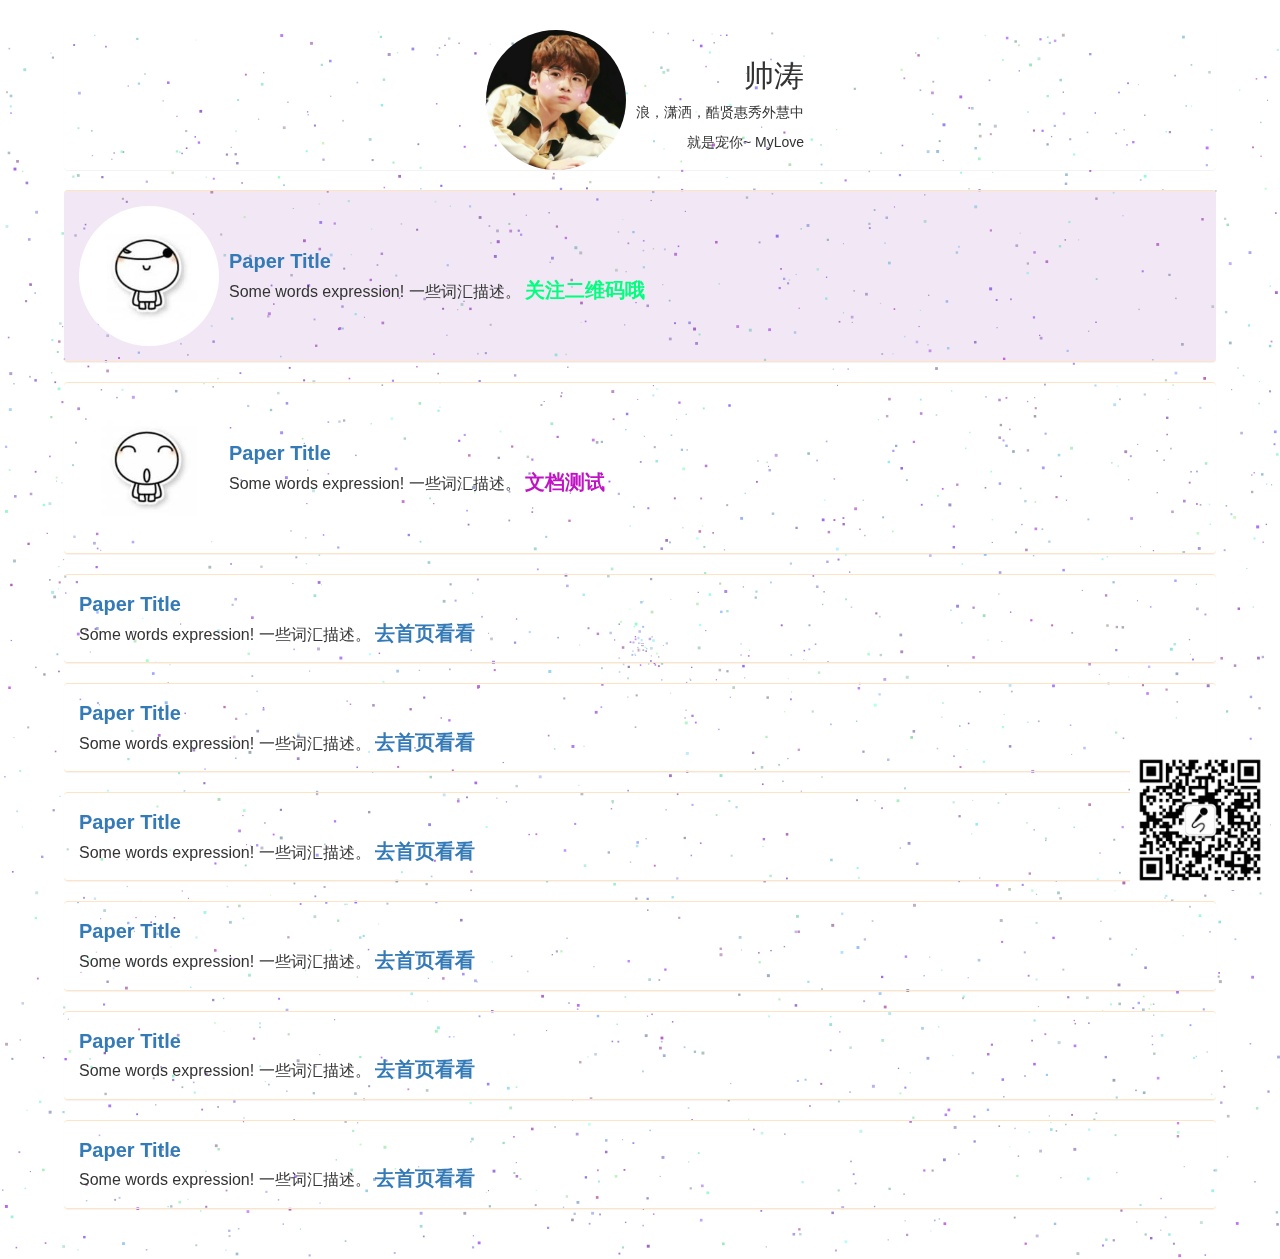
==== index.html @ 107cb834 "td-140" ====
<!DOCTYPE html>
<html lang="en">

<head>
    <meta charset="UTF-8">
    <meta name="viewport" content="width=device-width, initial-scale=1.0">
    <meta http-equiv="X-UA-Compatible" content="ie=edge">
    <title>宠溺</title>
    <link href="bootstrap.css" rel="stylesheet">
    <link href="favicon.ico" rel="shortcut icon">
    <link rel="stylesheet" href="tao.css">
    <script src="jquery.js"></script>
    <script src="bootstrap.js"></script>
</head>

<body>
    <canvas id=canvas></canvas>
    <div class="main">
        <div class="mainpage">
            <!-- <div style="height:30px"></div> -->
            <div class="panel panel-default personalinfo">
                <table id="touxiang">
                    <tr>
                        <td>
                            <img src="tao.jpg" class="img-responsive" alt="Responsive image" style="width:140px;height:140px;border-radius:50%">
                        </td>
                        <td class="person-label" align="right">
                            <h2>帅涛</h2>
                            <p>浪，潇洒，酷贤惠秀外慧中</p>
                            <p>就是宠你~ MyLove</p>
                        </td>
                    </tr>
                </table>
            </div>

            <!--以下是内容-->
            <div class="panel panel-default content1">
                <div class="panel-body news-body">
                    <table id="neirong1">
                        <tr>
                            <td style="width:140px">
                                <img src="pic1.jpg" class="img-responsive" alt="Responsive image" style="width:140px;height:140px;border-radius:50%">
                            </td>
                            <td class="person-label">
                                <a href="">Paper Title</a>
                                <div class="news">
                                    Some words expression! 一些词汇描述。
                                    <a href="erweima_highpx.html" style="color:springgreen">关注二维码哦</a>
                                </div>
                            </td>
                        </tr>
                    </table>

                </div>
            </div>


            <!--以下是内容-->
            <div class="panel panel-default content2">
                <div class="panel-body news-body">
                    <table id="neirong2">
                        <tr>
                            <td>
                                <img src="pic2.jpg" class="img-responsive" alt="Responsive image" style="width:140px;height:140px;border-radius:50%">
                            </td>
                            <td class="person-label">
                                <a href="">Paper Title</a>
                                <div class="news">
                                    Some words expression! 一些词汇描述。
                                    <a href="newlink.html" style="color:rgb(191, 19, 197)" >文档测试</a>
                                </div>
                            </td>
                        </tr>
                    </table>
                </div>
            </div>



            <!--以下是内容-->
            <div class="panel panel-default content3">
                <div class="panel-body news-body">
                    <a href="">Paper Title</a>
                    <div class="news">
                        Some words expression! 一些词汇描述。
                        <a href="#">去首页看看</a>
                    </div>
                </div>
            </div>




            <!--以下是内容-->
            <div class="panel panel-default content4">
                <div class="panel-body news-body">
                    <a href="">Paper Title</a>
                    <div class="news">
                        Some words expression! 一些词汇描述。
                        <a href="#">去首页看看</a>
                    </div>
                </div>
            </div>


            <!--以下是内容-->
            <div class="panel panel-default content5">
                <div class="panel-body news-body">
                    <a href="">Paper Title</a>
                    <div class="news">
                        Some words expression! 一些词汇描述。
                        <a href="#">去首页看看</a>
                    </div>
                </div>
            </div>

            <!--以下是内容-->
            <div class="panel panel-default content6">
                <div class="panel-body news-body">
                    <a href="">Paper Title</a>
                    <div class="news">
                        Some words expression! 一些词汇描述。
                        <a href="#">去首页看看</a>
                    </div>
                </div>
            </div>

            <!--以下是内容-->
            <div class="panel panel-default content7">
                <div class="panel-body news-body">
                    <a href="">Paper Title</a>
                    <div class="news">
                        Some words expression! 一些词汇描述。
                        <a href="#">去首页看看</a>
                    </div>
                </div>
            </div>

            <!--以下是内容-->
            <div class="panel panel-default content8">
                <div class="panel-body news-body">
                    <a href="">Paper Title</a>
                    <div class="news">
                        Some words expression! 一些词汇描述。
                        <a href="#">去首页看看</a>
                    </div>
                </div>
            </div>


            <div style="height:30px"></div>


        </div>
    </div>
    <div>
        <img src="pic.jpg" alt="二维码.jpg" title="公众号" style="width:140px; position:fixed; right:10px; bottom:10px">
    </div>



    <script src="index.js"></script>
</body>

</html>
---- tao.css ----
html,body{
    margin: 0;
    padding: 0;
    width: 100%;
    /* height: 100%; */
    /* overflow: hidden; */
}
.main{    
    width: 100%;
    height: 100%;
    z-index: 999;
}
.mainpage{
    width: 90%;
    height: 100%;
    margin: 0 auto;
    /* border: 1px solid; */
}

@media screen and (max-width:1200px){
    .mainpage{
        width: 80%;
    }
}
@media screen and (max-width:600px){
    .mainpage{
        width: 90%;
    }
} 
@media screen and (max-width:300px){
    .mainpage{
        width: 100%;
    }
}


.person-page{
    height: 170px;
}

.person-page img{
width: 140px;
height: 140px;
border-radius: 50%;
}

.person-img{
    margin-top: 15px;
    margin-left: 15px;
    text-align: center;
    float: left;
    display: inline;
}

.person-label{
   position: relative;
   left: 10px;
}

.news{
    font-size: 16px;
    font-family: arial,sans-serif;
}
.news-body a{
    font-size: 20px;
    font-weight: bold
}

canvas {
    position: absolute;
    /* cursor: none; */
    z-index: -1;
}

#touxiang{
    margin: 0 auto;
}


/* 
@media(min-width:300px){
    img{
        width:10px;
        height: 10px;
        box-sizing:border-box;
        padding:10px;
    }
} */

/* @media(max-width:300px){
    img{
        width:10%;
        height:10%;        
    }
} */

.personalinfo{
    border-style: none;
    margin-top: 30px;
    
}

.panel{
    border-left-style: none;
    border-right-style: none;
    /* background-color: #fff0ff; */
    background-color: #fff0;
    border-top-color: bisque;
    border-bottom-color: bisque;
    
}

.content1{
    background-color: #aa6abd27;
}



a:hover{
    color: aqua;
}
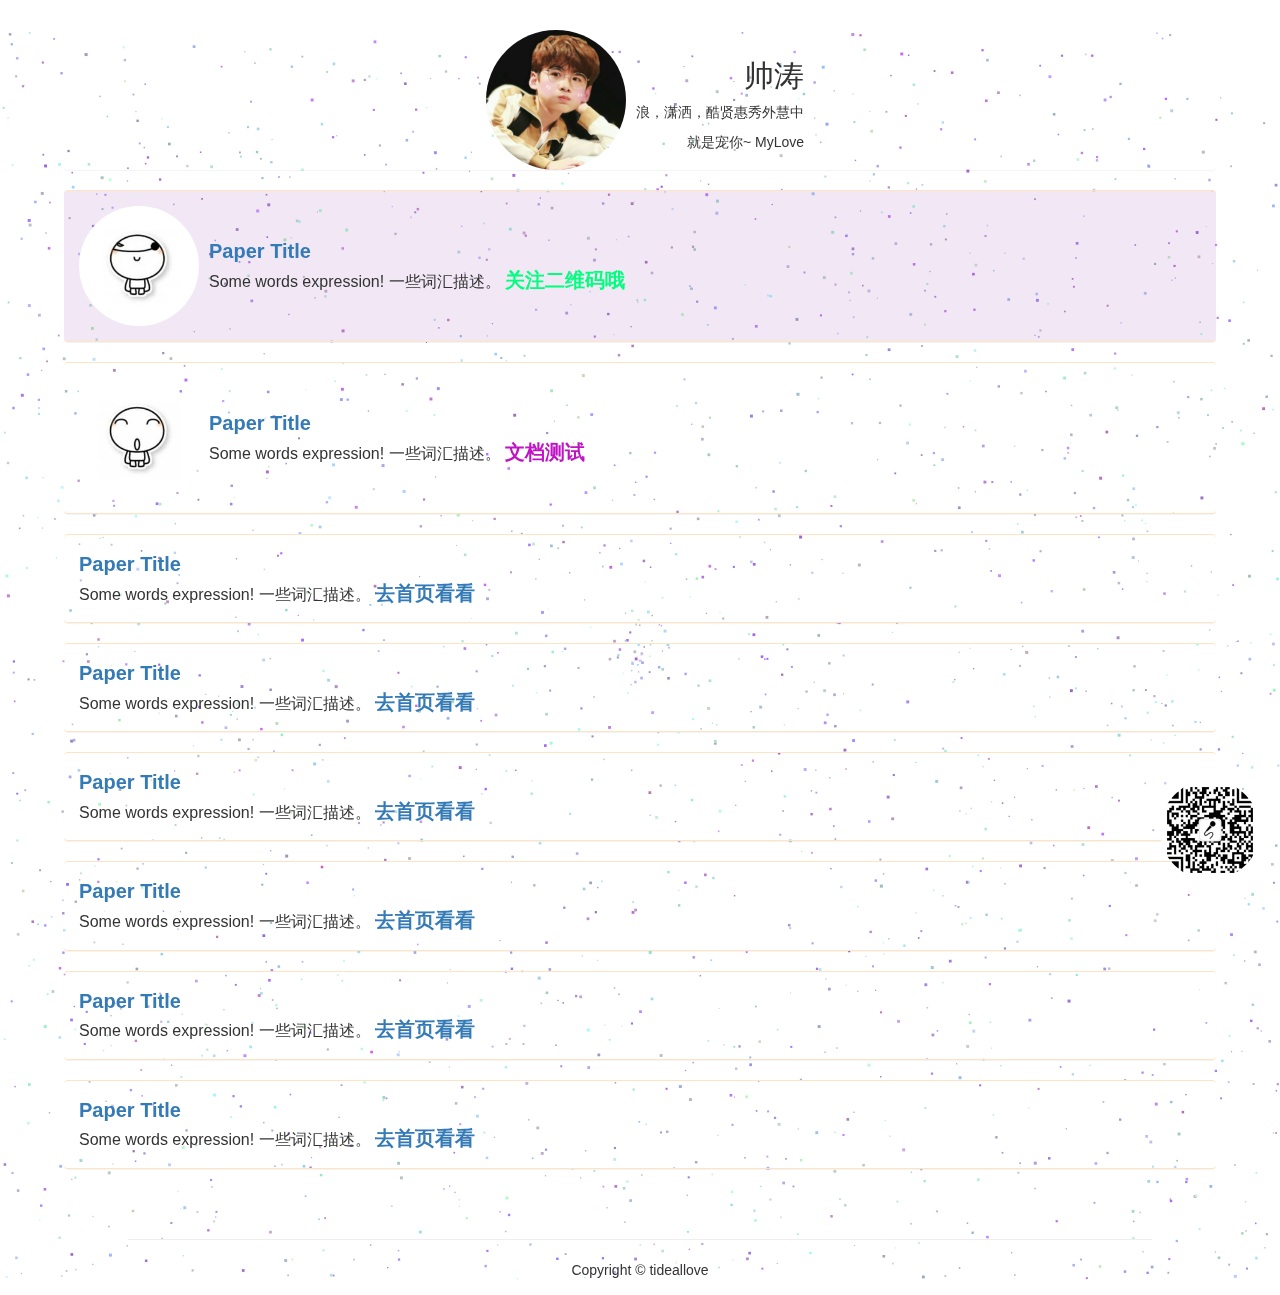
==== commit 4b569a02: "123" ====
--- a/index.html
+++ b/index.html
@@ -38,8 +38,8 @@
                 <div class="panel-body news-body">
                     <table id="neirong1">
                         <tr>
-                            <td style="width:140px">
-                                <img src="pic1.jpg" class="img-responsive" alt="Responsive image" style="width:140px;height:140px;border-radius:50%">
+                            <td style="width:120px">
+                                <img src="pic1.jpg" class="img-responsive" alt="Responsive image" style="width:120px;height:120px;border-radius:50%">
                             </td>
                             <td class="person-label">
                                 <a href="">Paper Title</a>
@@ -58,10 +58,10 @@
             <!--以下是内容-->
             <div class="panel panel-default content2">
                 <div class="panel-body news-body">
-                    <table id="neirong2">
+                    <table id="neirong2" >
                         <tr>
-                            <td>
-                                <img src="pic2.jpg" class="img-responsive" alt="Responsive image" style="width:140px;height:140px;border-radius:50%">
+                            <td style="width:120px">
+                                <img src="pic2.jpg" class="img-responsive" alt="Responsive image" style="width:120px;height:120px;border-radius:50%">
                             </td>
                             <td class="person-label">
                                 <a href="">Paper Title</a>
@@ -154,7 +154,12 @@
         </div>
     </div>
     <div>
-        <img src="pic.jpg" alt="二维码.jpg" title="公众号" style="width:140px; position:fixed; right:10px; bottom:10px">
+        <img src="pic.jpg" alt="二维码.jpg" title="公众号" style="width:100px; position:fixed; right:20px; bottom:20px; border-radius:50%">
+    </div>
+
+    <div id="footer">
+        <hr width = 80%>
+        <p>Copyright &copy; tideallove</p>
     </div>
 
 
--- a/tao.css
+++ b/tao.css
@@ -114,7 +114,10 @@
     background-color: #aa6abd27;
 }
 
-
+#footer{
+    margin-bottom: 15px;
+    text-align: center;
+}
 
 a:hover{
     color: aqua;
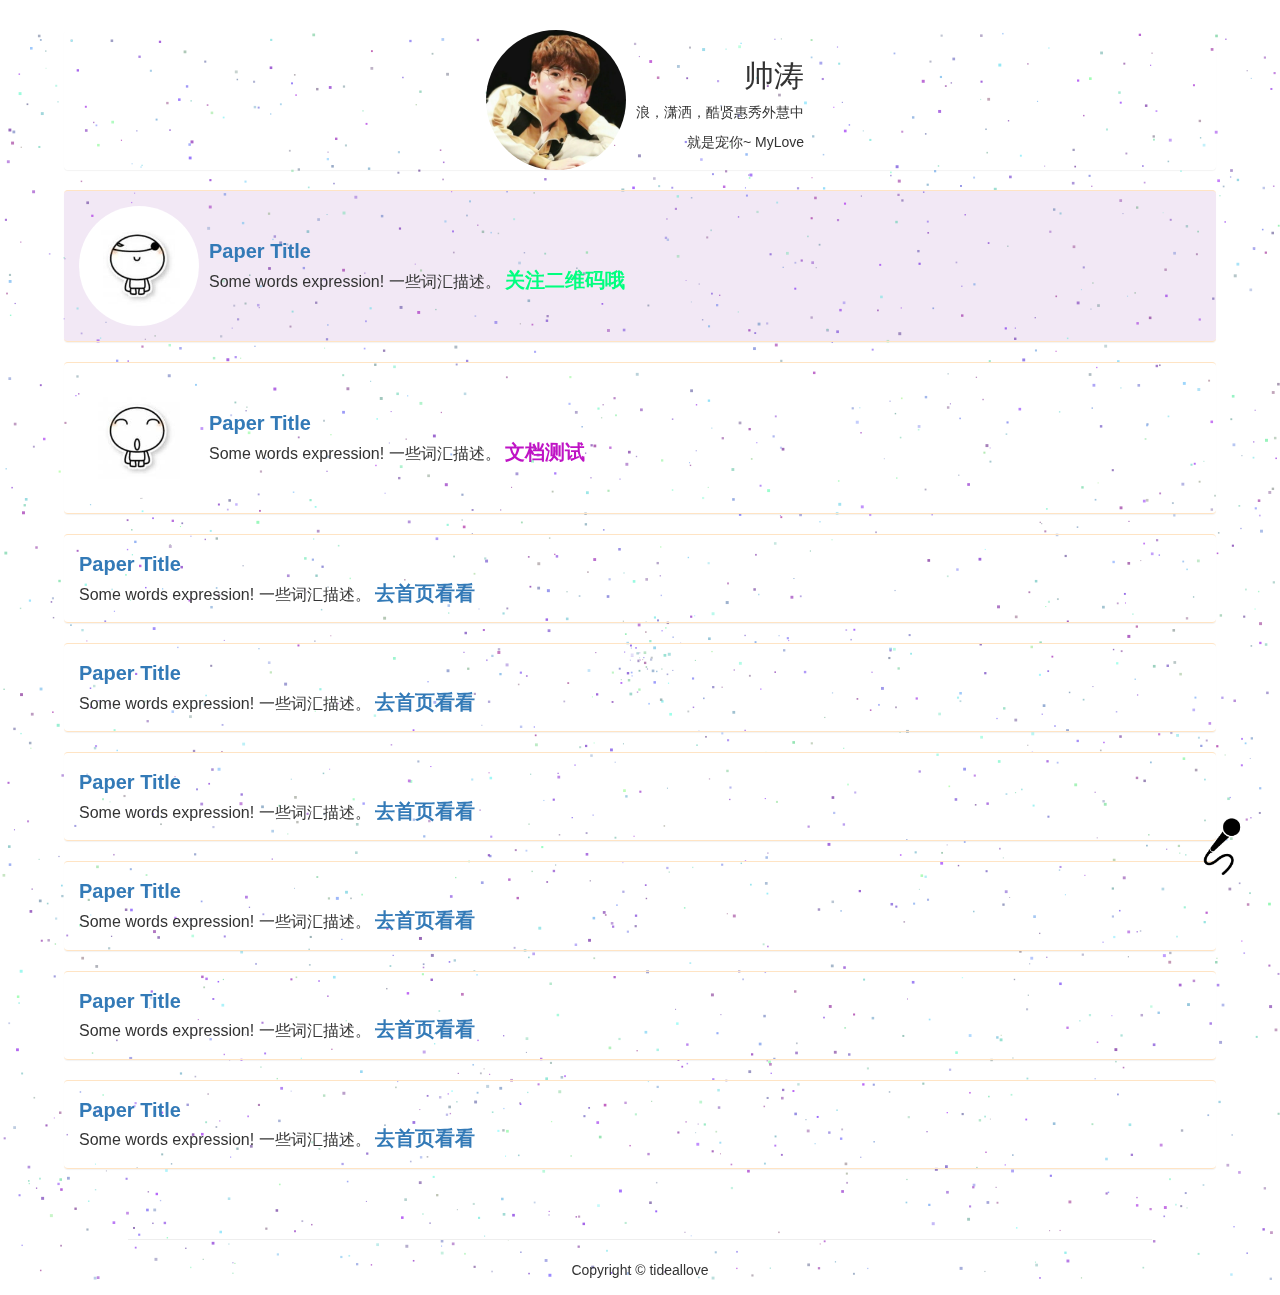
==== commit 706333b5: "12121" ====
--- a/index.html
+++ b/index.html
@@ -45,7 +45,7 @@
                                 <a href="">Paper Title</a>
                                 <div class="news">
                                     Some words expression! 一些词汇描述。
-                                    <a href="erweima_highpx.html" style="color:springgreen">关注二维码哦</a>
+                                    <a href="QR_code.html" style="color:springgreen">关注二维码哦</a>
                                 </div>
                             </td>
                         </tr>
@@ -67,7 +67,7 @@
                                 <a href="">Paper Title</a>
                                 <div class="news">
                                     Some words expression! 一些词汇描述。
-                                    <a href="newlink.html" style="color:rgb(191, 19, 197)" >文档测试</a>
+                                    <a href="newPage.html" style="color:rgb(191, 19, 197)" >文档测试</a>
                                 </div>
                             </td>
                         </tr>
@@ -154,7 +154,7 @@
         </div>
     </div>
     <div>
-        <img src="pic.jpg" alt="二维码.jpg" title="公众号" style="width:100px; position:fixed; right:20px; bottom:20px; border-radius:50%">
+        <img src="pic.png" alt="可以替换为你想要的图片，注意格式哦" title="Pic" style="width:70px; position:fixed; right:20px; bottom:20px; border-radius:50%">
     </div>
 
     <div id="footer">
--- a/tao.css
+++ b/tao.css
@@ -96,6 +96,7 @@
 
 .personalinfo{
     border-style: none;
+    
     margin-top: 30px;
     
 }
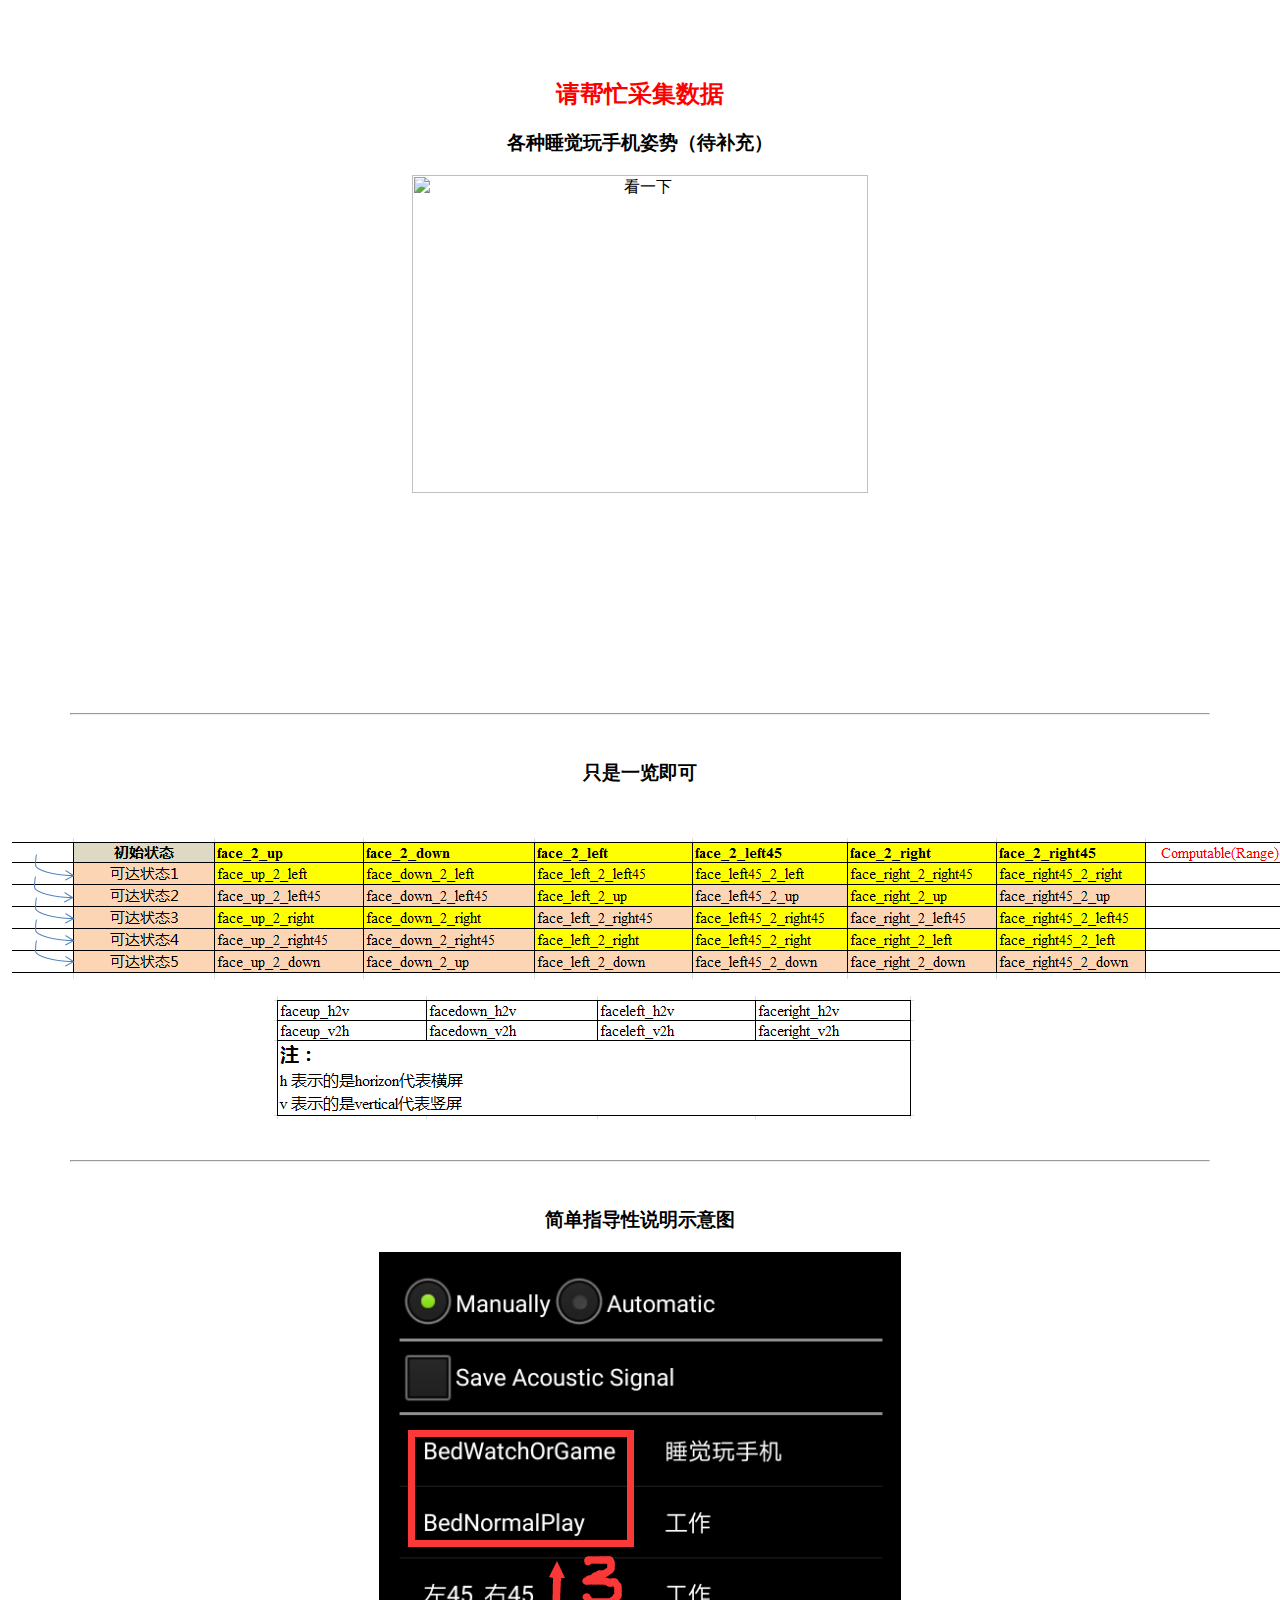
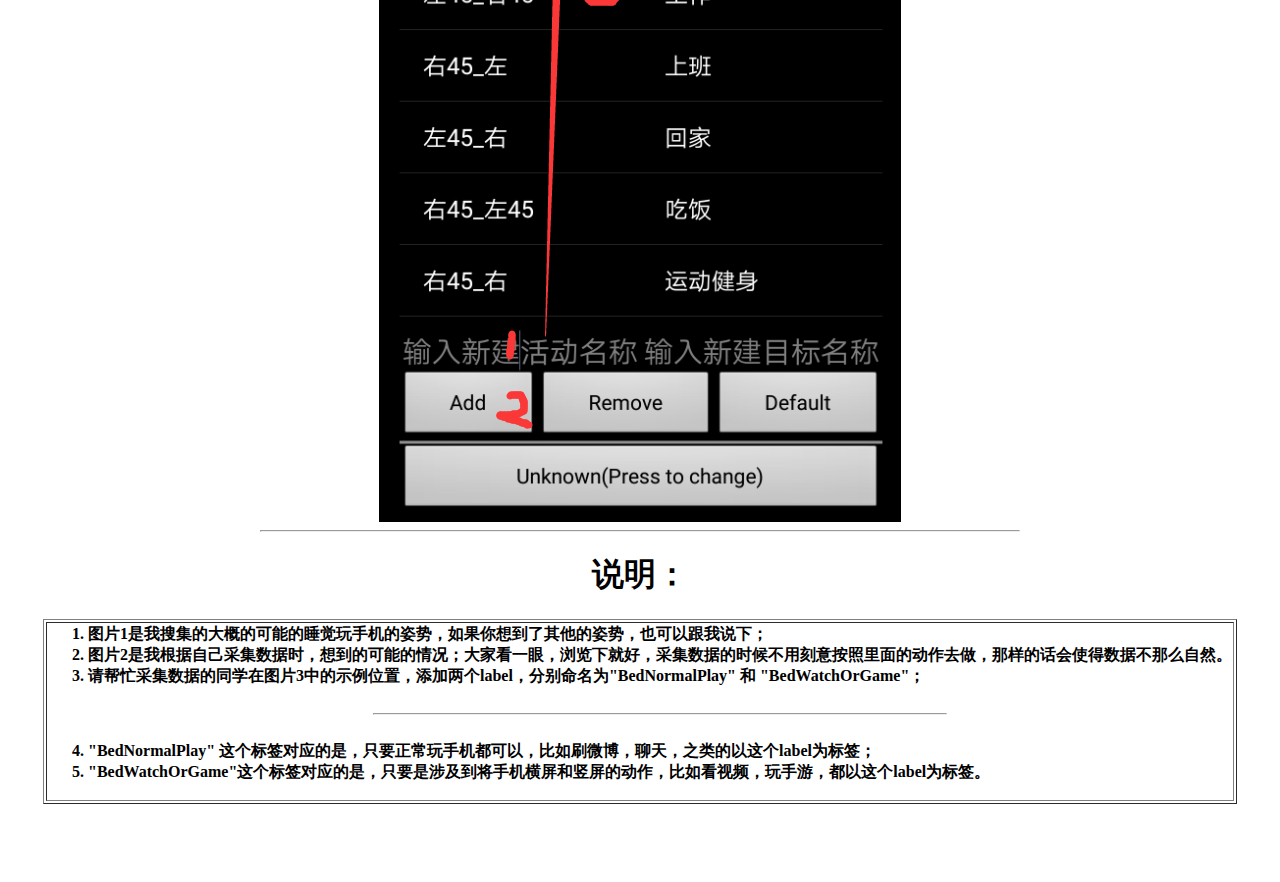
==== commit 597996aa: "collector" ====
--- a/index.html
+++ b/index.html
@@ -1,170 +1,41 @@
-<!DOCTYPE html>
-<html lang="en">
-
+<html>
 <head>
-    <meta charset="UTF-8">
-    <meta name="viewport" content="width=device-width, initial-scale=1.0">
-    <meta http-equiv="X-UA-Compatible" content="ie=edge">
-    <title>宠溺</title>
-    <link href="bootstrap.css" rel="stylesheet">
-    <link href="favicon.ico" rel="shortcut icon">
-    <link rel="stylesheet" href="tao.css">
-    <script src="jquery.js"></script>
-    <script src="bootstrap.js"></script>
+    <meta http-equiv="content-type" content="text/html; charset=UTF-8" >  
+    <title>采集数据说明</title>
 </head>
-
-<body>
-    <canvas id=canvas></canvas>
-    <div class="main">
-        <div class="mainpage">
-            <!-- <div style="height:30px"></div> -->
-            <div class="panel panel-default personalinfo">
-                <table id="touxiang">
-                    <tr>
-                        <td>
-                            <img src="tao.jpg" class="img-responsive" alt="Responsive image" style="width:140px;height:140px;border-radius:50%">
-                        </td>
-                        <td class="person-label" align="right">
-                            <h2>帅涛</h2>
-                            <p>浪，潇洒，酷贤惠秀外慧中</p>
-                            <p>就是宠你~ MyLove</p>
-                        </td>
-                    </tr>
-                </table>
-            </div>
-
-            <!--以下是内容-->
-            <div class="panel panel-default content1">
-                <div class="panel-body news-body">
-                    <table id="neirong1">
-                        <tr>
-                            <td style="width:120px">
-                                <img src="pic1.jpg" class="img-responsive" alt="Responsive image" style="width:120px;height:120px;border-radius:50%">
-                            </td>
-                            <td class="person-label">
-                                <a href="">Paper Title</a>
-                                <div class="news">
-                                    Some words expression! 一些词汇描述。
-                                    <a href="QR_code.html" style="color:springgreen">关注二维码哦</a>
-                                </div>
-                            </td>
-                        </tr>
-                    </table>
-
-                </div>
-            </div>
-
-
-            <!--以下是内容-->
-            <div class="panel panel-default content2">
-                <div class="panel-body news-body">
-                    <table id="neirong2" >
-                        <tr>
-                            <td style="width:120px">
-                                <img src="pic2.jpg" class="img-responsive" alt="Responsive image" style="width:120px;height:120px;border-radius:50%">
-                            </td>
-                            <td class="person-label">
-                                <a href="">Paper Title</a>
-                                <div class="news">
-                                    Some words expression! 一些词汇描述。
-                                    <a href="newPage.html" style="color:rgb(191, 19, 197)" >文档测试</a>
-                                </div>
-                            </td>
-                        </tr>
-                    </table>
-                </div>
-            </div>
-
-
-
-            <!--以下是内容-->
-            <div class="panel panel-default content3">
-                <div class="panel-body news-body">
-                    <a href="">Paper Title</a>
-                    <div class="news">
-                        Some words expression! 一些词汇描述。
-                        <a href="#">去首页看看</a>
-                    </div>
-                </div>
-            </div>
-
-
-
-
-            <!--以下是内容-->
-            <div class="panel panel-default content4">
-                <div class="panel-body news-body">
-                    <a href="">Paper Title</a>
-                    <div class="news">
-                        Some words expression! 一些词汇描述。
-                        <a href="#">去首页看看</a>
-                    </div>
-                </div>
-            </div>
-
-
-            <!--以下是内容-->
-            <div class="panel panel-default content5">
-                <div class="panel-body news-body">
-                    <a href="">Paper Title</a>
-                    <div class="news">
-                        Some words expression! 一些词汇描述。
-                        <a href="#">去首页看看</a>
-                    </div>
-                </div>
-            </div>
-
-            <!--以下是内容-->
-            <div class="panel panel-default content6">
-                <div class="panel-body news-body">
-                    <a href="">Paper Title</a>
-                    <div class="news">
-                        Some words expression! 一些词汇描述。
-                        <a href="#">去首页看看</a>
-                    </div>
-                </div>
-            </div>
-
-            <!--以下是内容-->
-            <div class="panel panel-default content7">
-                <div class="panel-body news-body">
-                    <a href="">Paper Title</a>
-                    <div class="news">
-                        Some words expression! 一些词汇描述。
-                        <a href="#">去首页看看</a>
-                    </div>
-                </div>
-            </div>
-
-            <!--以下是内容-->
-            <div class="panel panel-default content8">
-                <div class="panel-body news-body">
-                    <a href="">Paper Title</a>
-                    <div class="news">
-                        Some words expression! 一些词汇描述。
-                        <a href="#">去首页看看</a>
-                    </div>
-                </div>
-            </div>
-
-
-            <div style="height:30px"></div>
-
-
-        </div>
+<body align = 'center'> 
+    <div style ="height:50px"></div>
+    <h2 ><font face = "行楷" color = 'Red'> 请帮忙采集数据</font> </h2>
+    <h3>各种睡觉玩手机姿势（待补充）</h3>
+    <img src="pic1.png"  title="看一下"  width = 60%/>
+    <br>
+    <hr width = 90%>
+    <br>
+    <h3>只是一览即可</h3>
+    <img src="pic2.png"  title="看一看就好，不用刻意看" />
+    <br>
+    <hr width = 90%>
+    <br>
+    <h3>简单指导性说明示意图</h3>
+    <img src="pic3.png"  title="简单指导性说明示意图" />
+    <br>
+    <hr width = 60%>
+    <h1>说明：</h1>
+    <div width = 80%>
+        <table align = 'center' border>
+            <tr><th><ol align = 'left'>
+                    <li>图片1是我搜集的大概的可能的睡觉玩手机的姿势，如果你想到了其他的姿势，也可以跟我说下；</li>
+                    <li>图片2是我根据自己采集数据时，想到的可能的情况；大家看一眼，浏览下就好，采集数据的时候不用刻意按照里面的动作去做，那样的话会使得数据不那么自然。</li>
+                    <li>请帮忙采集数据的同学在图片3中的示例位置，添加两个label，分别命名为"BedNormalPlay" 和 "BedWatchOrGame"；</li>
+                    <br>
+                    <hr width = 50%>
+                    <br>
+                    <li> "BedNormalPlay" 这个标签对应的是，只要正常玩手机都可以，比如刷微博，聊天，之类的以这个label为标签；</li>
+                    <li> "BedWatchOrGame"这个标签对应的是，只要是涉及到将手机横屏和竖屏的动作，比如看视频，玩手游，都以这个label为标签。</li>
+                </ol></th></tr>
+        </table>
     </div>
-    <div>
-        <img src="pic.png" alt="可以替换为你想要的图片，注意格式哦" title="Pic" style="width:70px; position:fixed; right:20px; bottom:20px; border-radius:50%">
-    </div>
-
-    <div id="footer">
-        <hr width = 80%>
-        <p>Copyright &copy; tideallove</p>
-    </div>
-
-
-
-    <script src="index.js"></script>
+    <div style ="height:70px"></div>
 </body>
 
-</html>+</html>
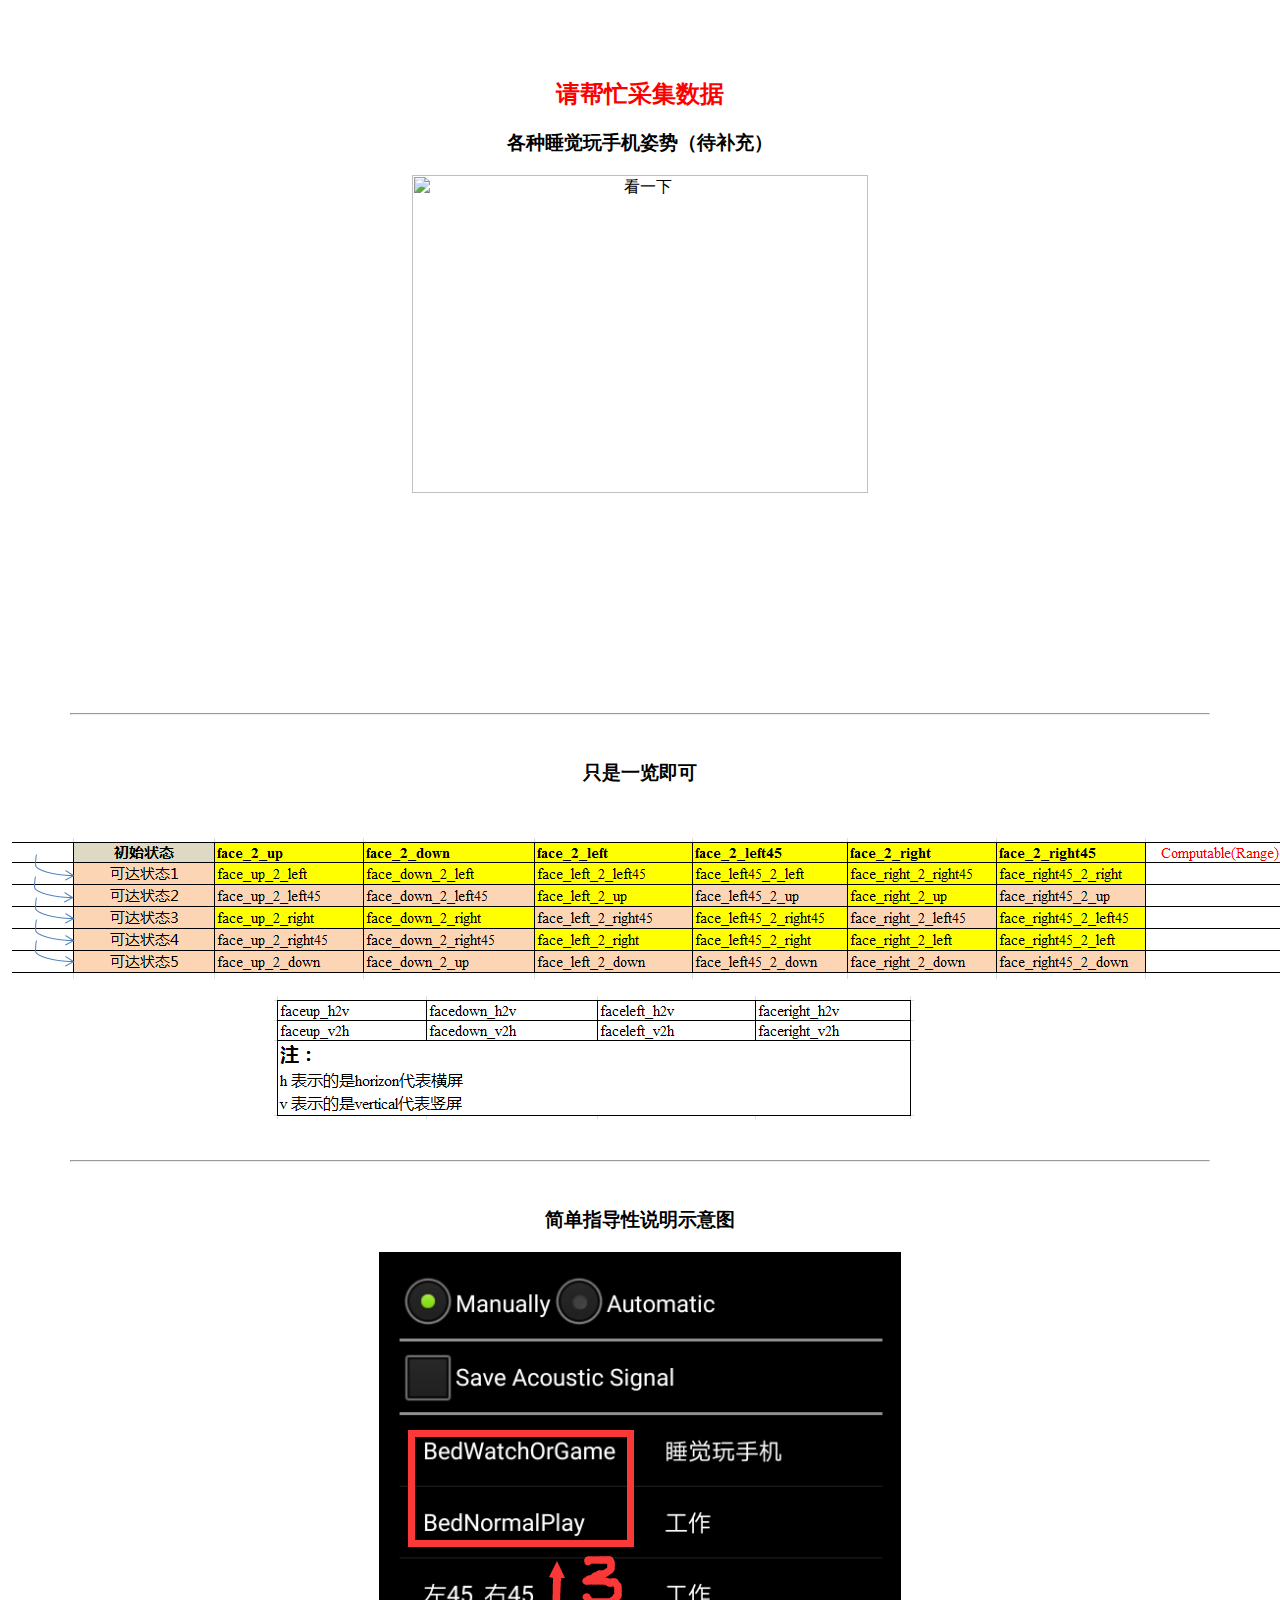
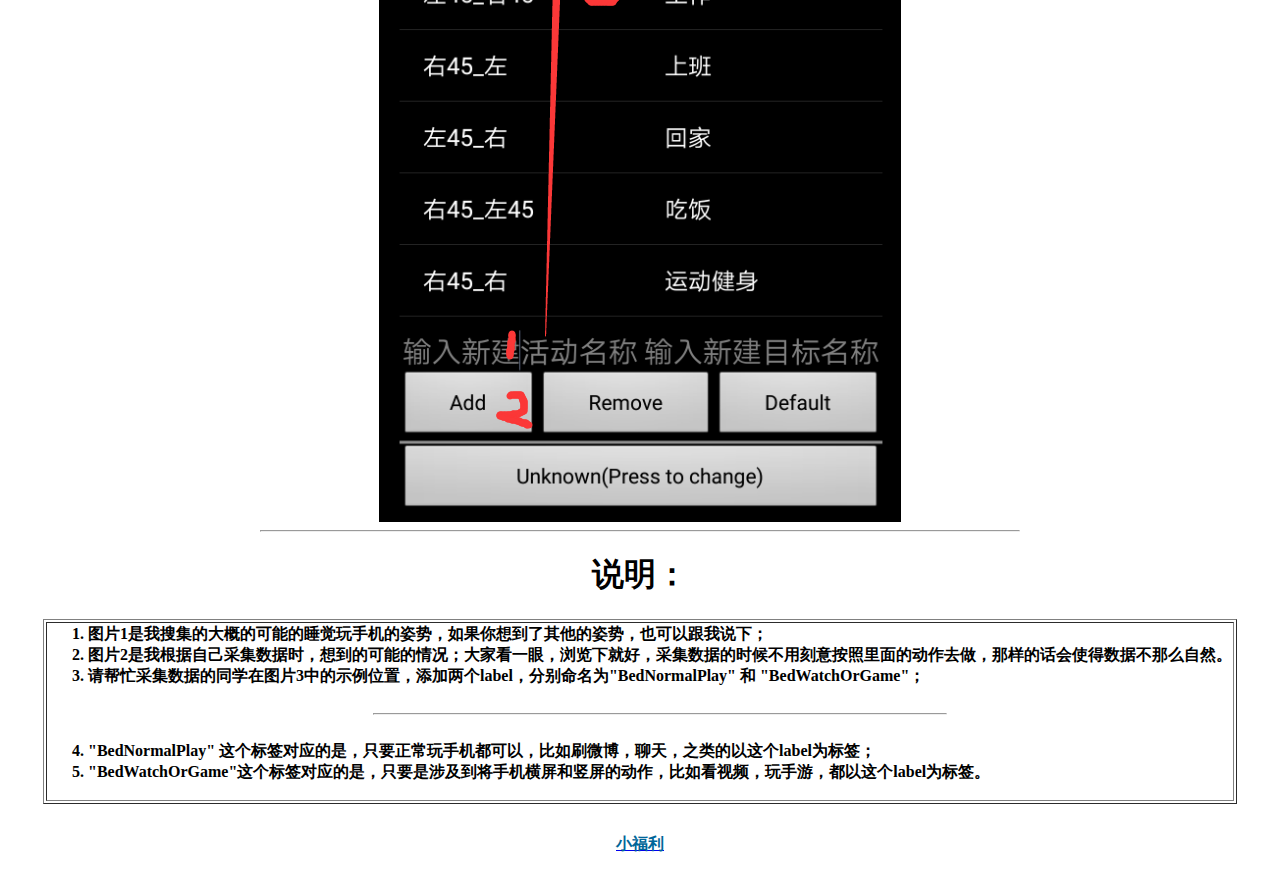
==== commit fa06065f: "1212" ====
--- a/index.html
+++ b/index.html
@@ -3,7 +3,7 @@
     <meta http-equiv="content-type" content="text/html; charset=UTF-8" >  
     <title>采集数据说明</title>
 </head>
-<body align = 'center'> 
+<body align = 'center' > 
     <div style ="height:50px"></div>
     <h2 ><font face = "行楷" color = 'Red'> 请帮忙采集数据</font> </h2>
     <h3>各种睡觉玩手机姿势（待补充）</h3>
@@ -21,7 +21,7 @@
     <br>
     <hr width = 60%>
     <h1>说明：</h1>
-    <div width = 80%>
+    <div width = 80% style="margin: 0 auto;">
         <table align = 'center' border>
             <tr><th><ol align = 'left'>
                     <li>图片1是我搜集的大概的可能的睡觉玩手机的姿势，如果你想到了其他的姿势，也可以跟我说下；</li>
@@ -35,7 +35,13 @@
                 </ol></th></tr>
         </table>
     </div>
-    <div style ="height:70px"></div>
+	<div style ="height:30px"></div>
+	<div ><a href="weka_use.html" target="小福利">
+		<span style="color:#006699;">
+		<strong>小福利</strong>
+		</span>
+	</div>
+    <div style ="height:30px"></div>
 </body>
 
 </html>
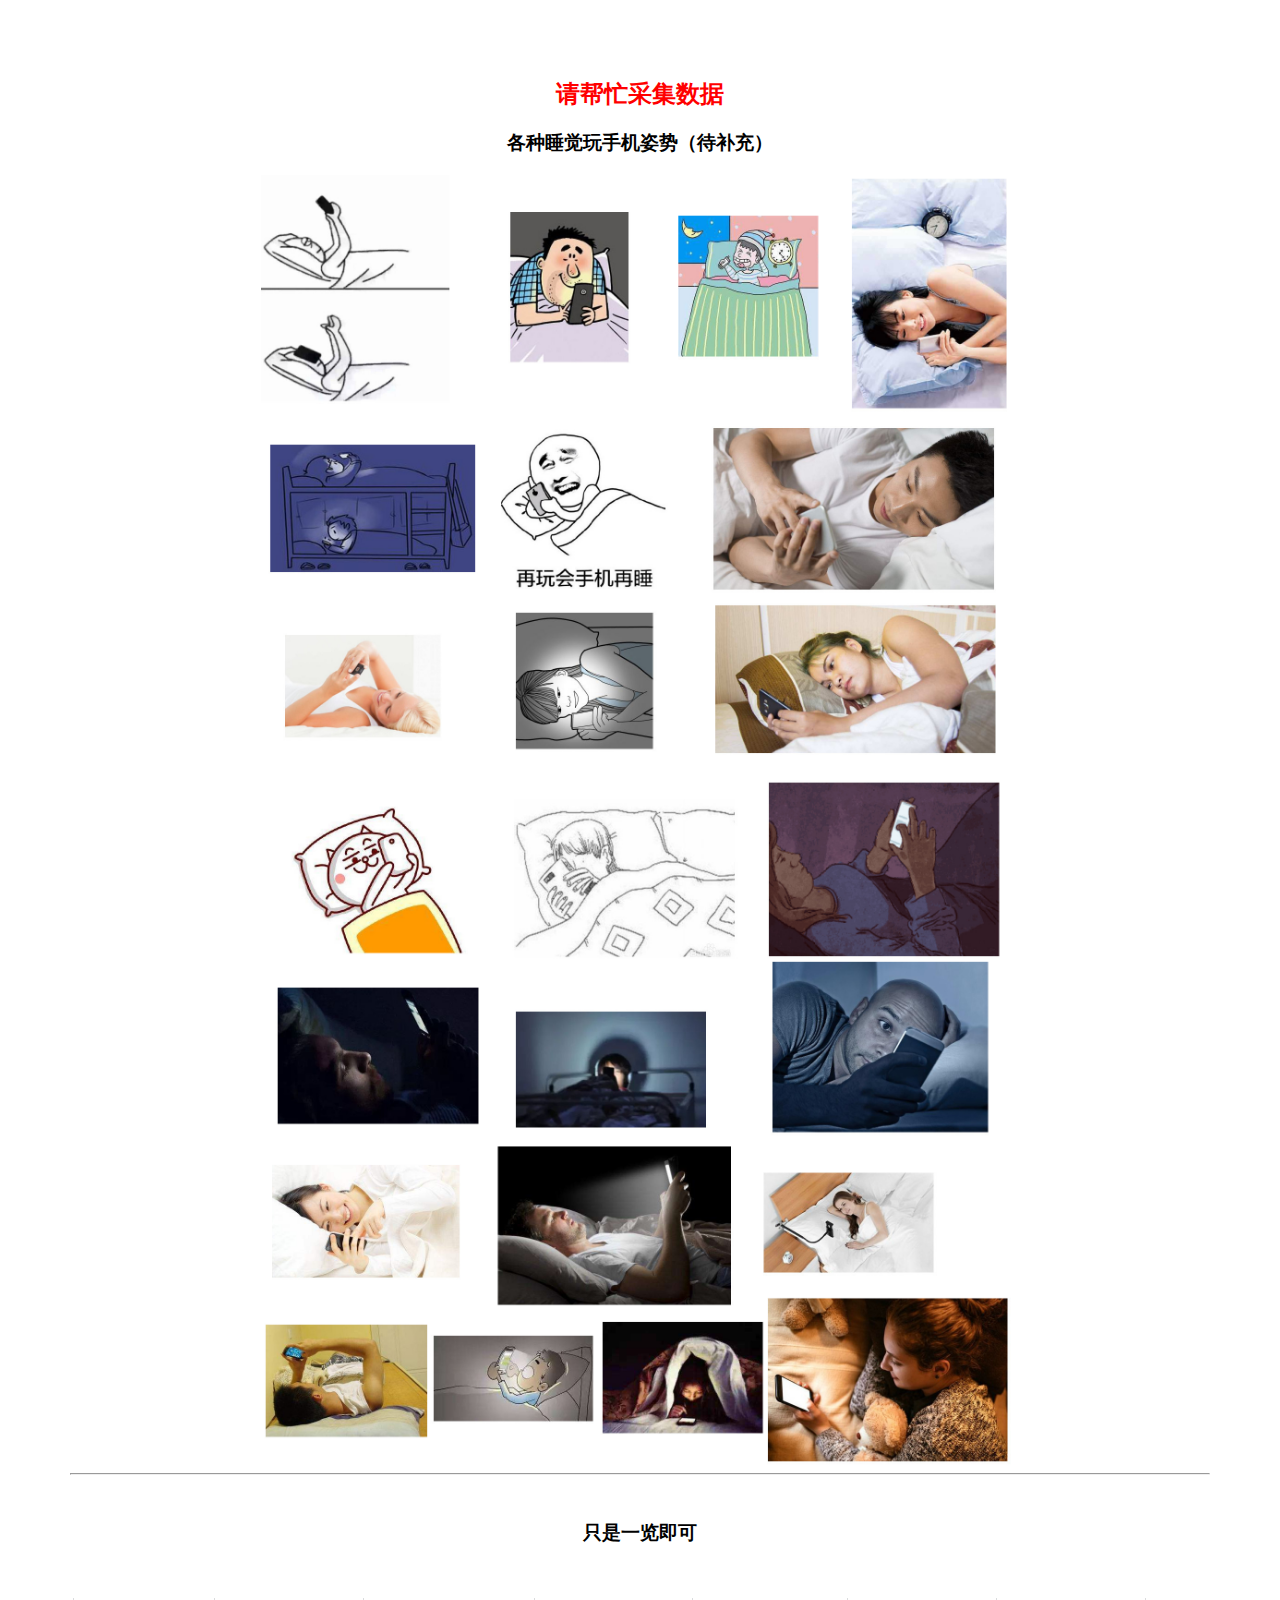
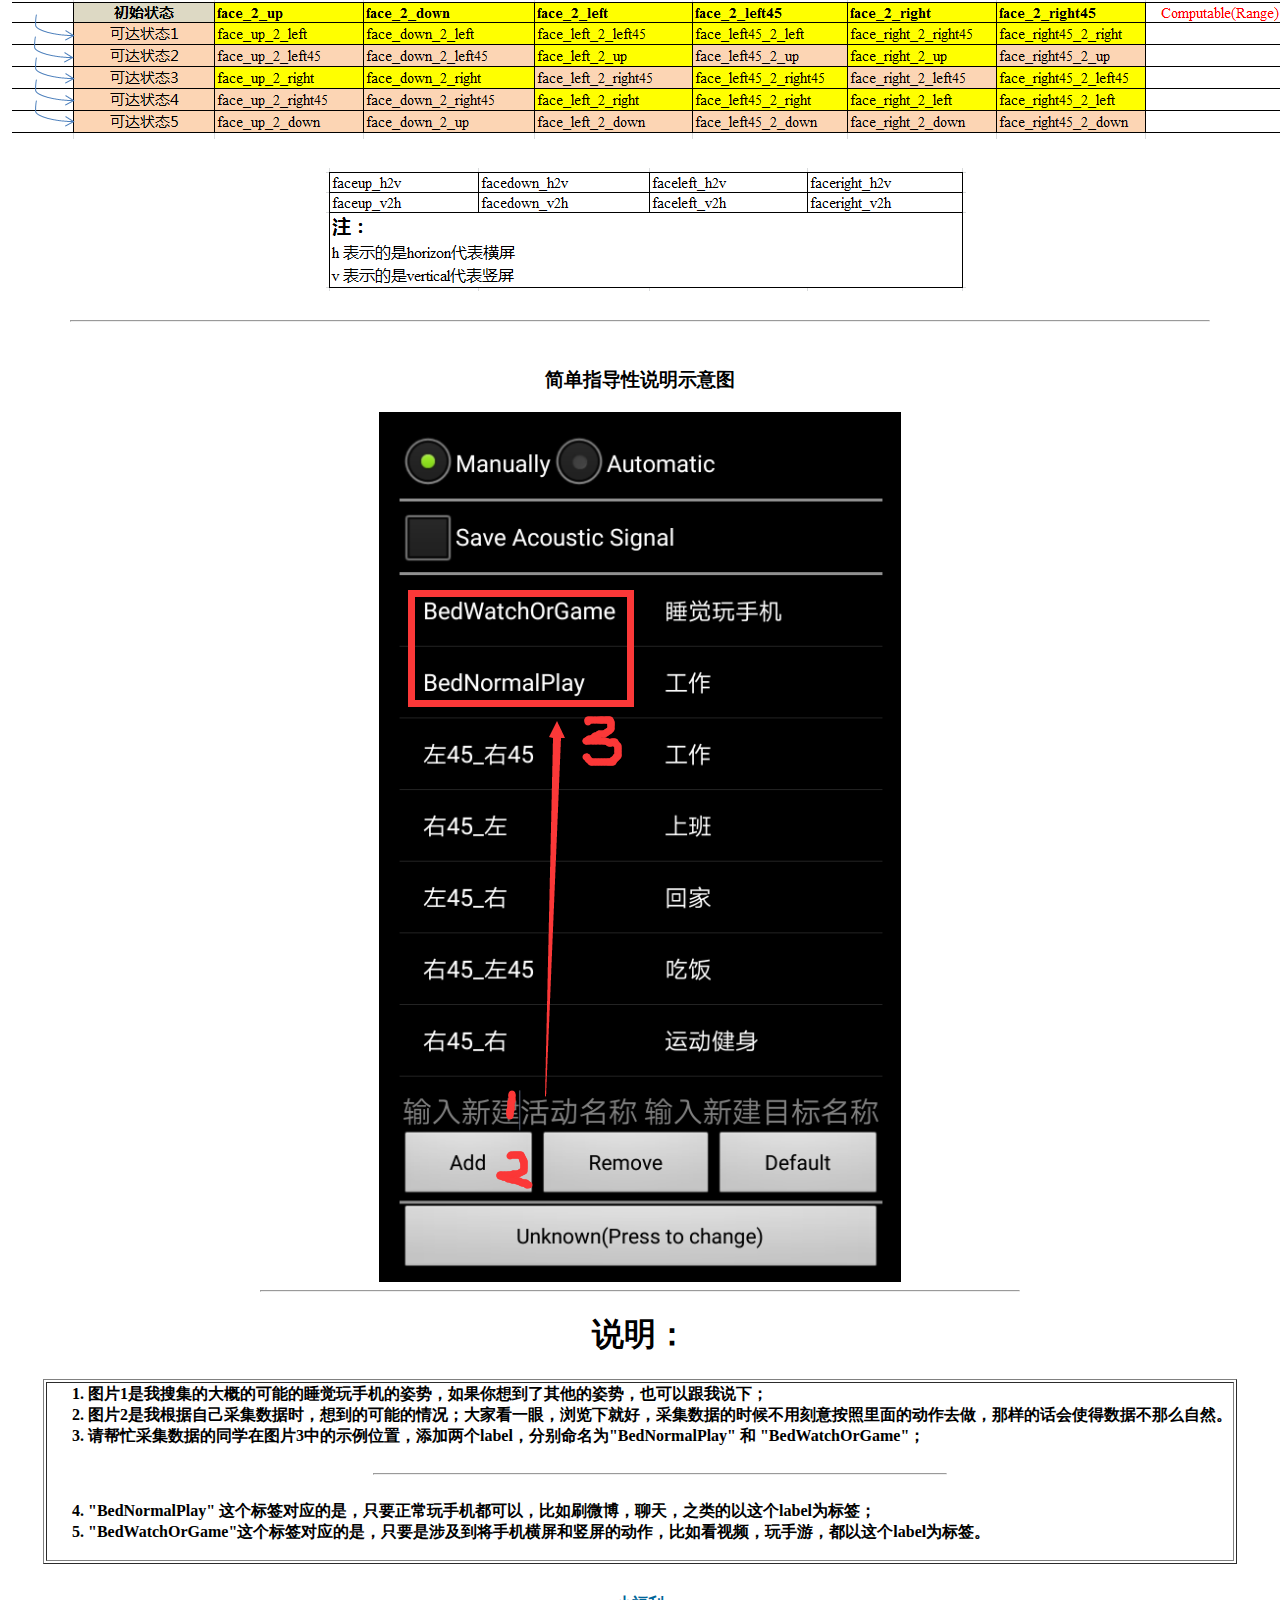
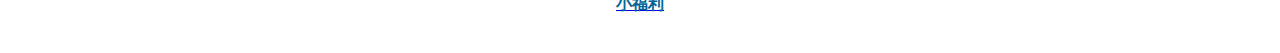
==== commit 7e11067d: "position" ====
--- a/index.html
+++ b/index.html
@@ -7,7 +7,7 @@
     <div style ="height:50px"></div>
     <h2 ><font face = "行楷" color = 'Red'> 请帮忙采集数据</font> </h2>
     <h3>各种睡觉玩手机姿势（待补充）</h3>
-    <img src="pic1.png"  title="看一下"  width = 60%/>
+    <img src="pic1.jpg"  title="看一下"  width = 60%/>
     <br>
     <hr width = 90%>
     <br>
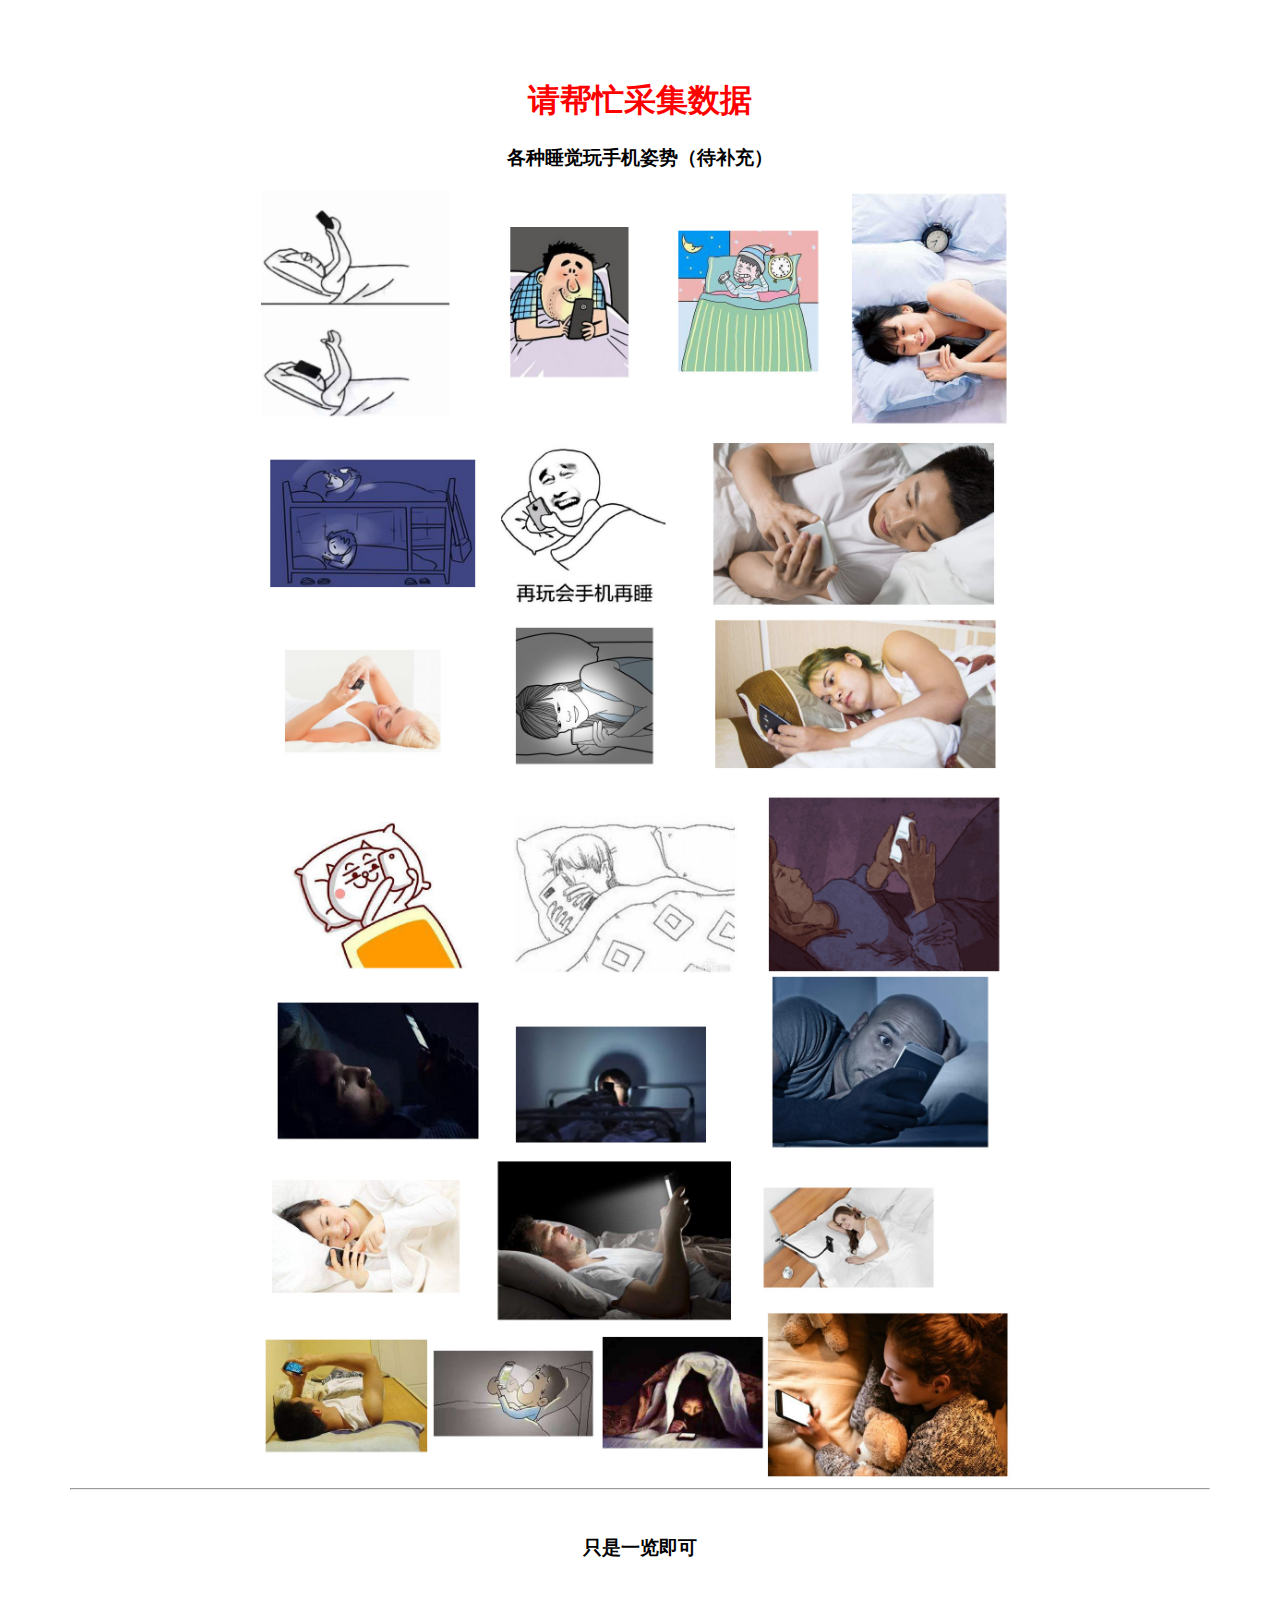
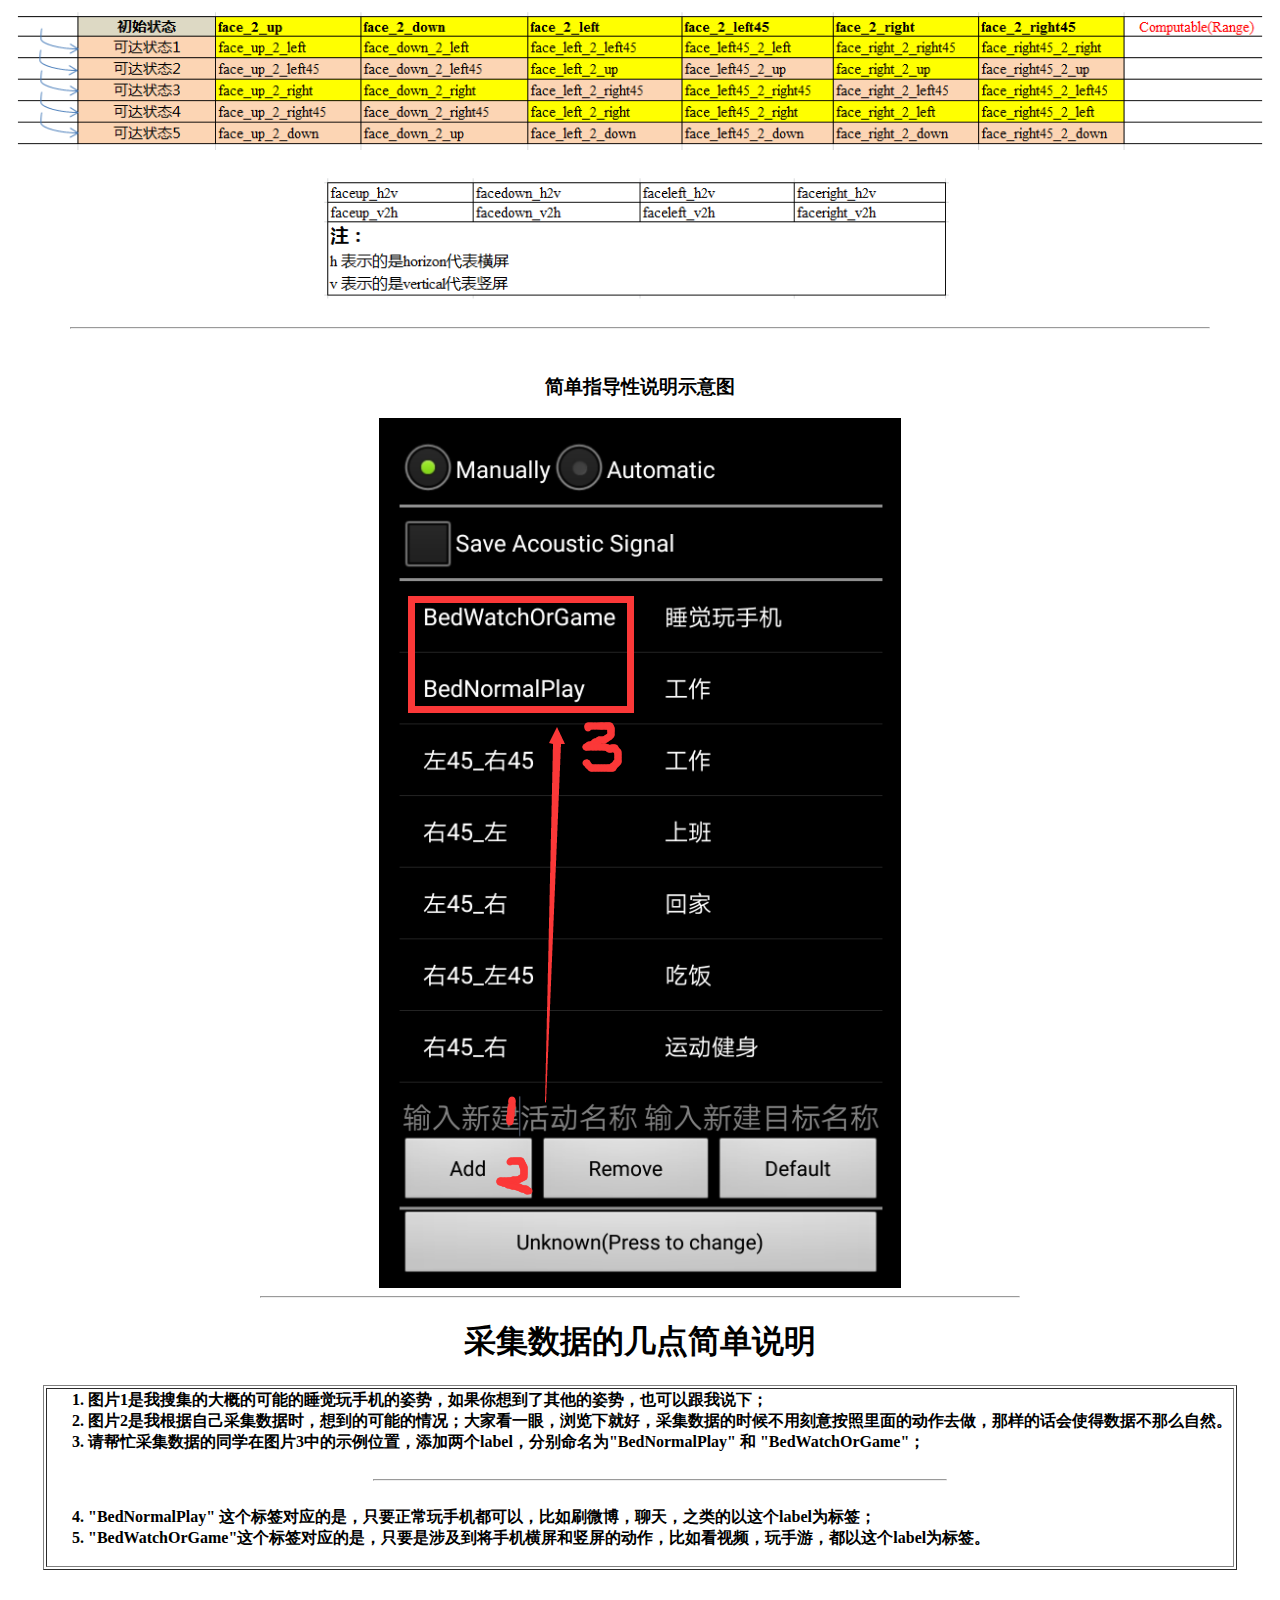
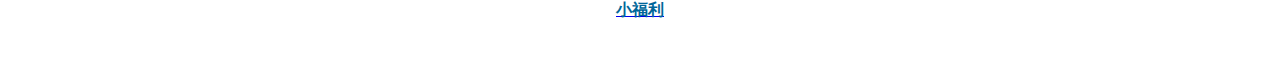
==== commit 30202195: "1212" ====
--- a/index.html
+++ b/index.html
@@ -1,47 +1,57 @@
 <html>
 <head>
-    <meta http-equiv="content-type" content="text/html; charset=UTF-8" >  
+    <meta http-equiv="content-type" content="text/html; charset=UTF-8">
     <title>采集数据说明</title>
 </head>
-<body align = 'center' > 
-    <div style ="height:50px"></div>
-    <h2 ><font face = "行楷" color = 'Red'> 请帮忙采集数据</font> </h2>
-    <h3>各种睡觉玩手机姿势（待补充）</h3>
-    <img src="pic1.jpg"  title="看一下"  width = 60%/>
-    <br>
-    <hr width = 90%>
-    <br>
-    <h3>只是一览即可</h3>
-    <img src="pic2.png"  title="看一看就好，不用刻意看" />
-    <br>
-    <hr width = 90%>
-    <br>
-    <h3>简单指导性说明示意图</h3>
-    <img src="pic3.png"  title="简单指导性说明示意图" />
-    <br>
+
+<body align='center'>
+    <div style="height:50px"></div>
+    <div>
+        <h1>
+            <font face="行楷" color='Red'> 请帮忙采集数据</font>
+        </h1>
+        <h3>各种睡觉玩手机姿势（待补充）</h3>
+        <img src="pic1.jpg" title="看一下" width = 60%/>
+        <br>
+        <hr width = 90%>
+        <br>
+        <h3>只是一览即可</h3>
+        <img src="pic2.png" title="看一看就好，不用刻意看" width = 99%/>
+        <br>
+        <hr width = 90%>
+        <br>
+        <h3>简单指导性说明示意图</h3>
+        <img src="pic3.png" title="简单指导性说明示意图" />
+        <br>
+    </div>
     <hr width = 60%>
-    <h1>说明：</h1>
-    <div width = 80% style="margin: 0 auto;">
-        <table align = 'center' border>
-            <tr><th><ol align = 'left'>
-                    <li>图片1是我搜集的大概的可能的睡觉玩手机的姿势，如果你想到了其他的姿势，也可以跟我说下；</li>
-                    <li>图片2是我根据自己采集数据时，想到的可能的情况；大家看一眼，浏览下就好，采集数据的时候不用刻意按照里面的动作去做，那样的话会使得数据不那么自然。</li>
-                    <li>请帮忙采集数据的同学在图片3中的示例位置，添加两个label，分别命名为"BedNormalPlay" 和 "BedWatchOrGame"；</li>
-                    <br>
-                    <hr width = 50%>
-                    <br>
-                    <li> "BedNormalPlay" 这个标签对应的是，只要正常玩手机都可以，比如刷微博，聊天，之类的以这个label为标签；</li>
-                    <li> "BedWatchOrGame"这个标签对应的是，只要是涉及到将手机横屏和竖屏的动作，比如看视频，玩手游，都以这个label为标签。</li>
-                </ol></th></tr>
+    <h1>采集数据的几点简单说明</h1>
+    <div width = 80% >
+        <table border style="margin: 0 auto;">
+            <tr>
+                <th>
+                    <ol align='left'>
+                        <li>图片1是我搜集的大概的可能的睡觉玩手机的姿势，如果你想到了其他的姿势，也可以跟我说下；</li>
+                        <li>图片2是我根据自己采集数据时，想到的可能的情况；大家看一眼，浏览下就好，采集数据的时候不用刻意按照里面的动作去做，那样的话会使得数据不那么自然。</li>
+                        <li>请帮忙采集数据的同学在图片3中的示例位置，添加两个label，分别命名为"BedNormalPlay" 和 "BedWatchOrGame"；</li>
+                        <br>
+                        <hr width = 50%>
+                        <br>
+                        <li> "BedNormalPlay" 这个标签对应的是，只要正常玩手机都可以，比如刷微博，聊天，之类的以这个label为标签；</li>
+                        <li> "BedWatchOrGame"这个标签对应的是，只要是涉及到将手机横屏和竖屏的动作，比如看视频，玩手游，都以这个label为标签。</li>
+                    </ol>
+                </th>
+            </tr>
         </table>
     </div>
-	<div style ="height:30px"></div>
-	<div ><a href="weka_use.html" target="小福利">
-		<span style="color:#006699;">
-		<strong>小福利</strong>
-		</span>
-	</div>
-    <div style ="height:30px"></div>
+    <div style="height:30px"></div>
+    <div>
+        <a href="weka_use.html" target="小福利">
+            <span style="color:#006699;">
+                <strong>小福利</strong>
+            </span>
+    </div>
+    <div style="height:30px"></div>
 </body>
 
-</html>
+</html>